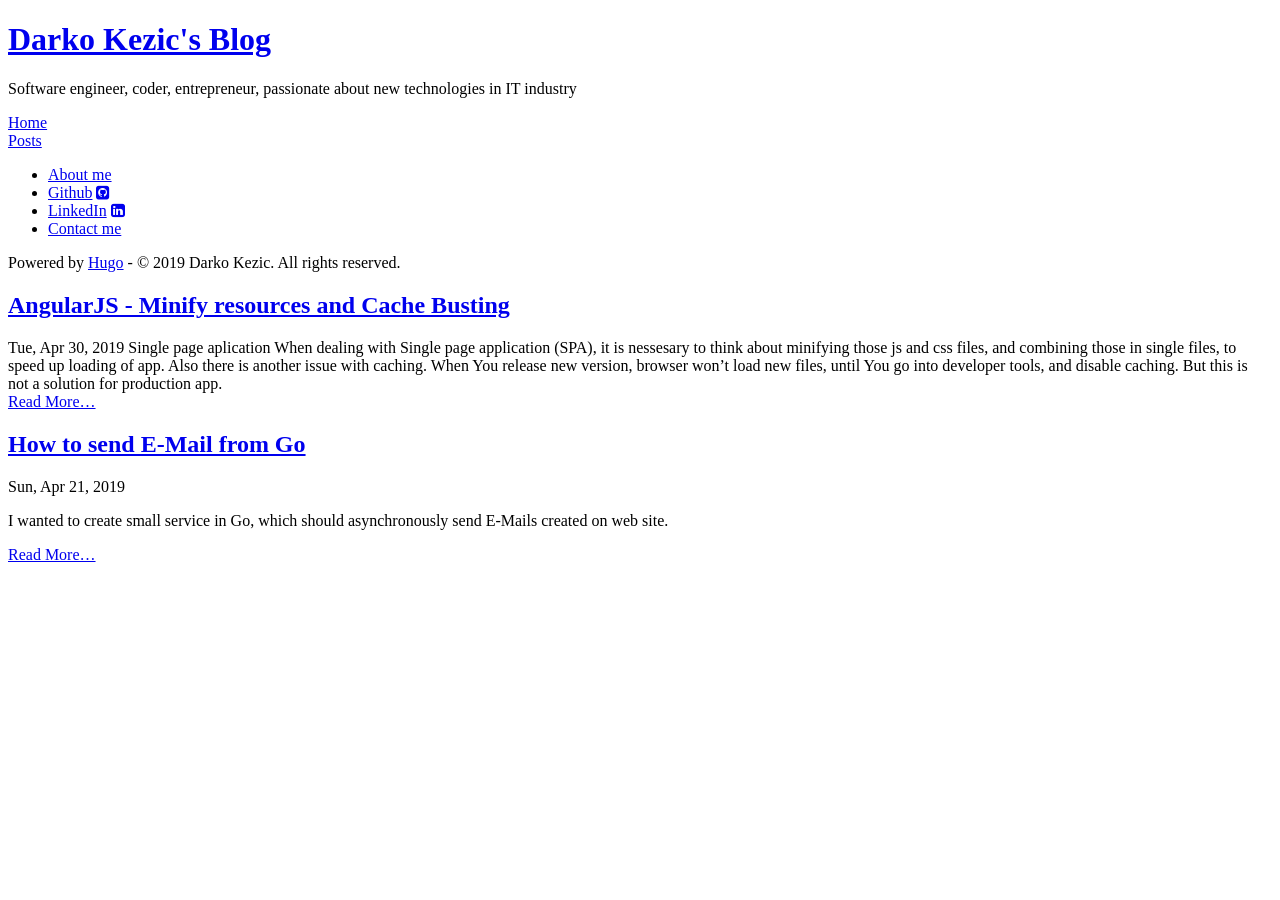
==== public/index.html @ 0f95b805 "new blog sources" ====
<!DOCTYPE html>
<html xmlns="http://www.w3.org/1999/xhtml" xml:lang="en-us" lang="en-us">
<head>
  <link href="//gmpg.org/xfn/11" rel="profile">
  <meta http-equiv="content-type" content="text/html; charset=utf-8">

  <meta name="generator" content="Hugo 0.59.1" />

  
  <meta name="viewport" content="width=device-width, initial-scale=1.0">

  <title>Darko Kezic&#39;s Blog</title>

  
  <link type="text/css" rel="stylesheet" href="http://kezic.local/css/print.css" media="print">
  <link type="text/css" rel="stylesheet" href="http://kezic.local/css/poole.css">
  <link type="text/css" rel="stylesheet" href="http://kezic.local/css/syntax.css">
  <link type="text/css" rel="stylesheet" href="http://kezic.local/css/hyde.css">
  
    <link rel="stylesheet" href="https://fonts.googleapis.com/css?family=Abril+Fatface|PT+Sans:400,400i,700">


  
    
    <link rel="stylesheet" href="https://maxcdn.bootstrapcdn.com/font-awesome/4.7.0/css/font-awesome.min.css">
  
  
  
  <link rel="apple-touch-icon-precomposed" sizes="144x144" href="/apple-touch-icon-144-precomposed.png">
  <link rel="shortcut icon" href="/favicon.png">

  
  <link href="http://kezic.local/index.xml" rel="alternate" type="application/rss+xml" title="Darko Kezic&#39;s Blog" />

  
</head>

  <body class="theme-base-0c ">
  <div class="sidebar">
  <div class="container sidebar-sticky">
    <div class="sidebar-about">
      <a href="http://kezic.local/"><h1>Darko Kezic&#39;s Blog</h1></a>
      
        <p class="lead">Software engineer, coder, entrepreneur, passionate about new technologies in IT industry</p>
      
    </div>
    <a class="sidebar-nav" href="http://kezic.local/">Home</a><br/>
    <a class="sidebar-nav" href="http://kezic.local/posts">Posts</a><br/>
    <ul class="sidebar-nav-item">
        
    </ul>

    <ul class="sidebar-nav">
      <li>
        <a href="http://kezic.local/about">About me</a>
      </li>
      <li>
        <a href="https://github.com/dkeza">Github</a>
        
          <a href="https://github.com/dkeza"><i class="fa fa-github-square"></i></a>
        
      </li>
      <li>
        <a href="https://www.linkedin.com/in/darkokezic">LinkedIn</a>
        
          <a href="https://www.linkedin.com/in/darkokezic"><i class="fa fa-linkedin-square"></i></a>
        
      </li>
      <li>
        <a href="http://kezic.local/contactme">Contact me</a>
      </li>
      <div class="sidebar-nav-item">
        
      </div>
    </ul>

    <div class="sidebar-footer">
      <p>Powered by <a href="http://gohugo.io/">Hugo</a> - 
      &copy; 2019 Darko Kezic. All rights reserved.</p>
    </div>
  </div>
</div>
    <main class="content container">
    <div class="posts">
  
  <article class="post">
    <h1 class="post-title">
      <a href="http://kezic.local/posts/angularjs-minify-cache-busting/">AngularJS - Minify resources and Cache Busting</a>
    </h1>
    <time datetime="2019-04-30T23:05:44&#43;0200" class="post-date">Tue, Apr 30, 2019</time>
    Single page aplication When dealing with Single page application (SPA), it is nessesary to think about minifying those js and css files, and combining those in single files, to speed up loading of app.
Also there is another issue with caching. When You release new version, browser won&rsquo;t load new files, until You go into developer tools, and disable caching. But this is not a solution for production app.
    
    <div class="read-more-link">
      <a href="/posts/angularjs-minify-cache-busting/">Read More…</a>
    </div>
    
  </article><article class="post">
    <h1 class="post-title">
      <a href="http://kezic.local/posts/send-email-from-go/">How to send E-Mail from Go</a>
    </h1>
    <time datetime="2019-04-21T10:21:19&#43;0200" class="post-date">Sun, Apr 21, 2019</time>
    <p>I wanted to create small service in Go, which should asynchronously send E-Mails created on web site.</p>
    
    <div class="read-more-link">
      <a href="/posts/send-email-from-go/">Read More…</a>
    </div>
    
  </article>
</div>
    </main>

    
<script type="application/javascript">
var doNotTrack = false;
if (!doNotTrack) {
	window.ga=window.ga||function(){(ga.q=ga.q||[]).push(arguments)};ga.l=+new Date;
	ga('create', 'UA-138734051-1', 'auto');
	
	ga('send', 'pageview');
}
</script>
<script async src='https://www.google-analytics.com/analytics.js'></script>

    
  </body>
</html>
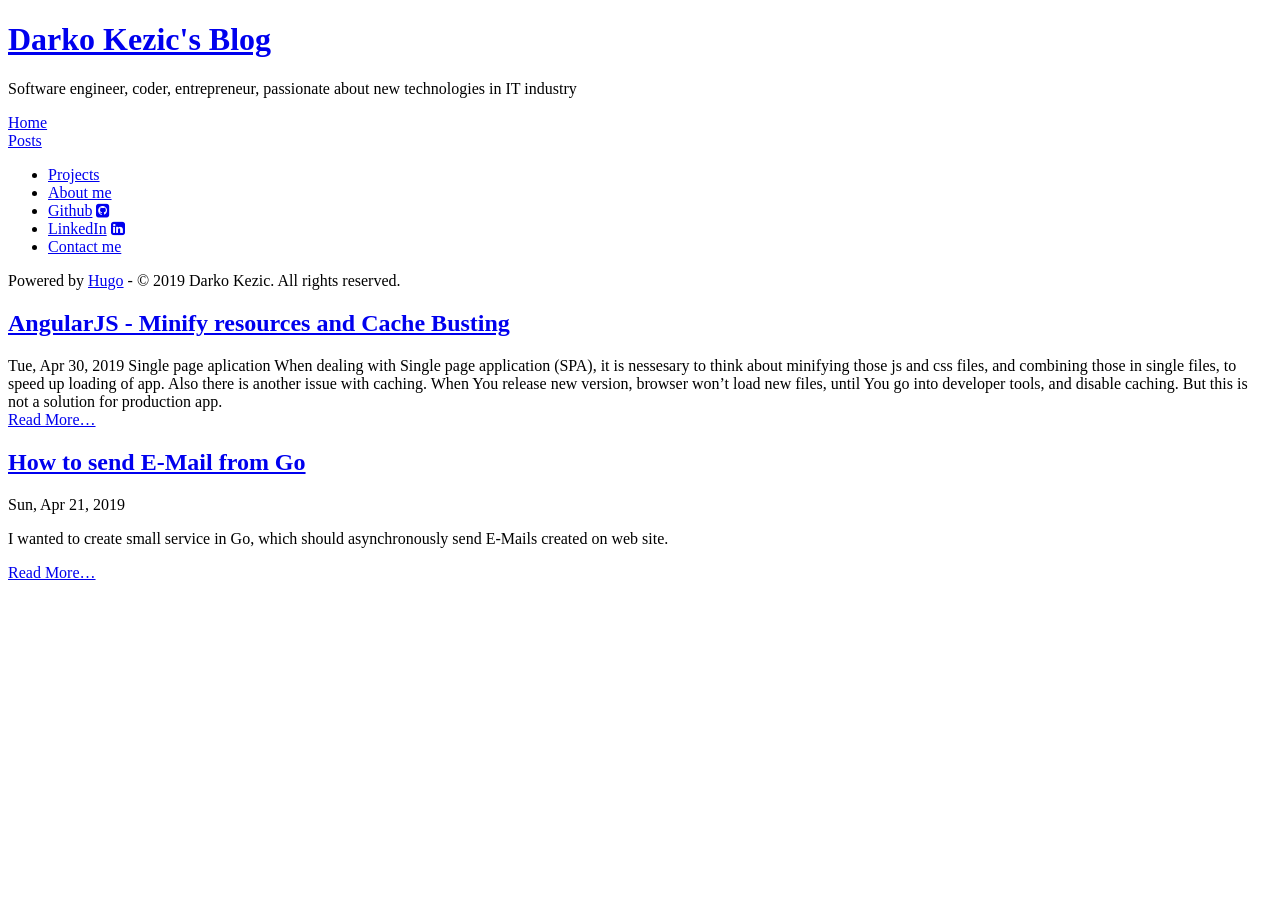
==== commit a05125b6: "new blog sources" ====
--- a/public/index.html
+++ b/public/index.html
@@ -51,6 +51,9 @@
     </ul>
 
     <ul class="sidebar-nav">
+      <li>
+        <a href="http://kezic.local/projects">Projects</a>
+      </li>
       <li>
         <a href="http://kezic.local/about">About me</a>
       </li>
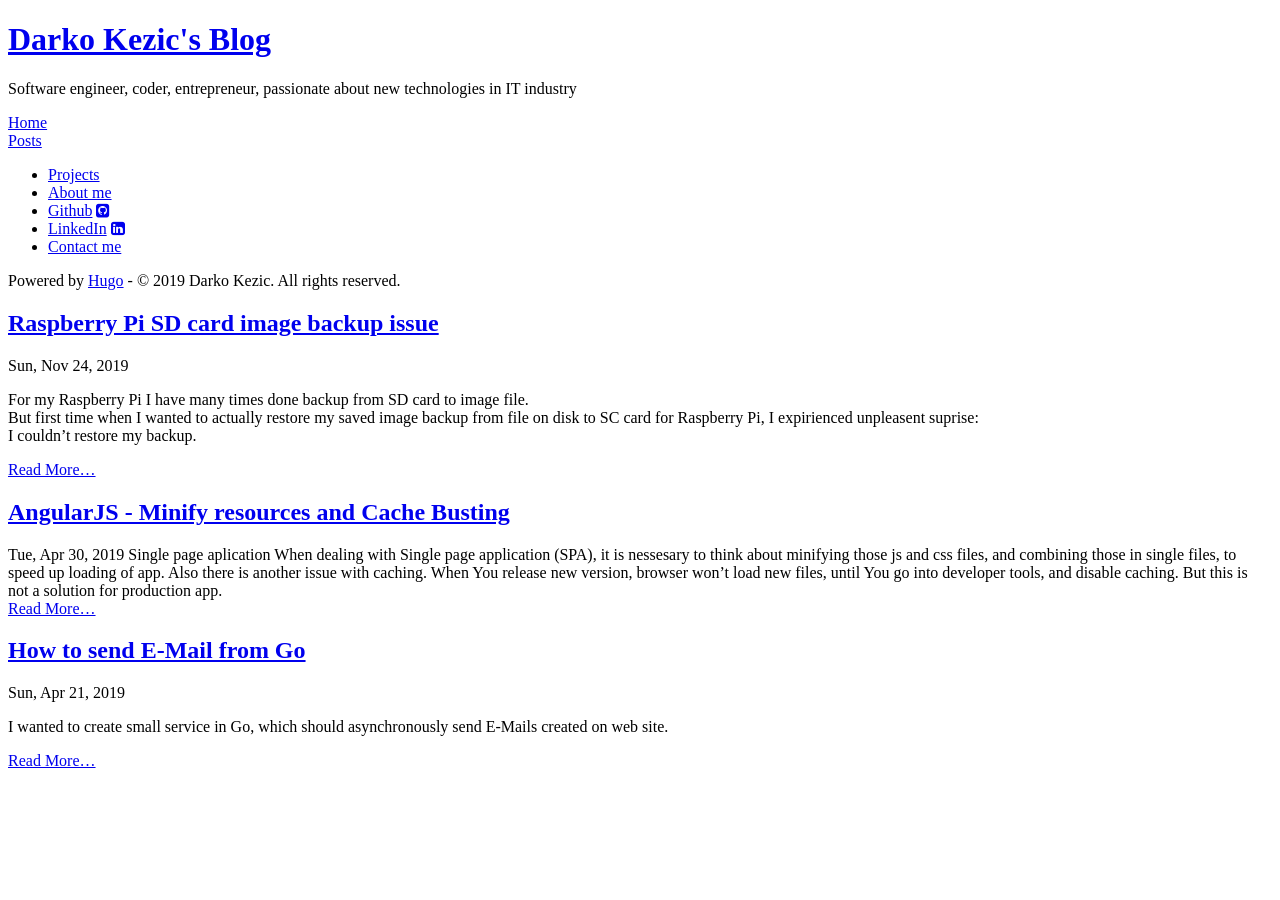
==== commit 90d38dcf: "new blog sources" ====
--- a/public/index.html
+++ b/public/index.html
@@ -88,6 +88,19 @@
   
   <article class="post">
     <h1 class="post-title">
+      <a href="http://kezic.local/posts/raspberry_pi_sd_card_image_issue/">Raspberry Pi SD card image backup issue</a>
+    </h1>
+    <time datetime="2019-11-24T19:31:19&#43;0200" class="post-date">Sun, Nov 24, 2019</time>
+    <p>For my Raspberry Pi I have many times done backup from SD card to image file.<br />
+But first time when I wanted to actually restore my saved image backup from file on disk to SC card for Raspberry Pi, I expirienced unpleasent suprise:<br />
+I couldn&rsquo;t restore my backup.</p>
+    
+    <div class="read-more-link">
+      <a href="/posts/raspberry_pi_sd_card_image_issue/">Read More…</a>
+    </div>
+    
+  </article><article class="post">
+    <h1 class="post-title">
       <a href="http://kezic.local/posts/angularjs-minify-cache-busting/">AngularJS - Minify resources and Cache Busting</a>
     </h1>
     <time datetime="2019-04-30T23:05:44&#43;0200" class="post-date">Tue, Apr 30, 2019</time>
